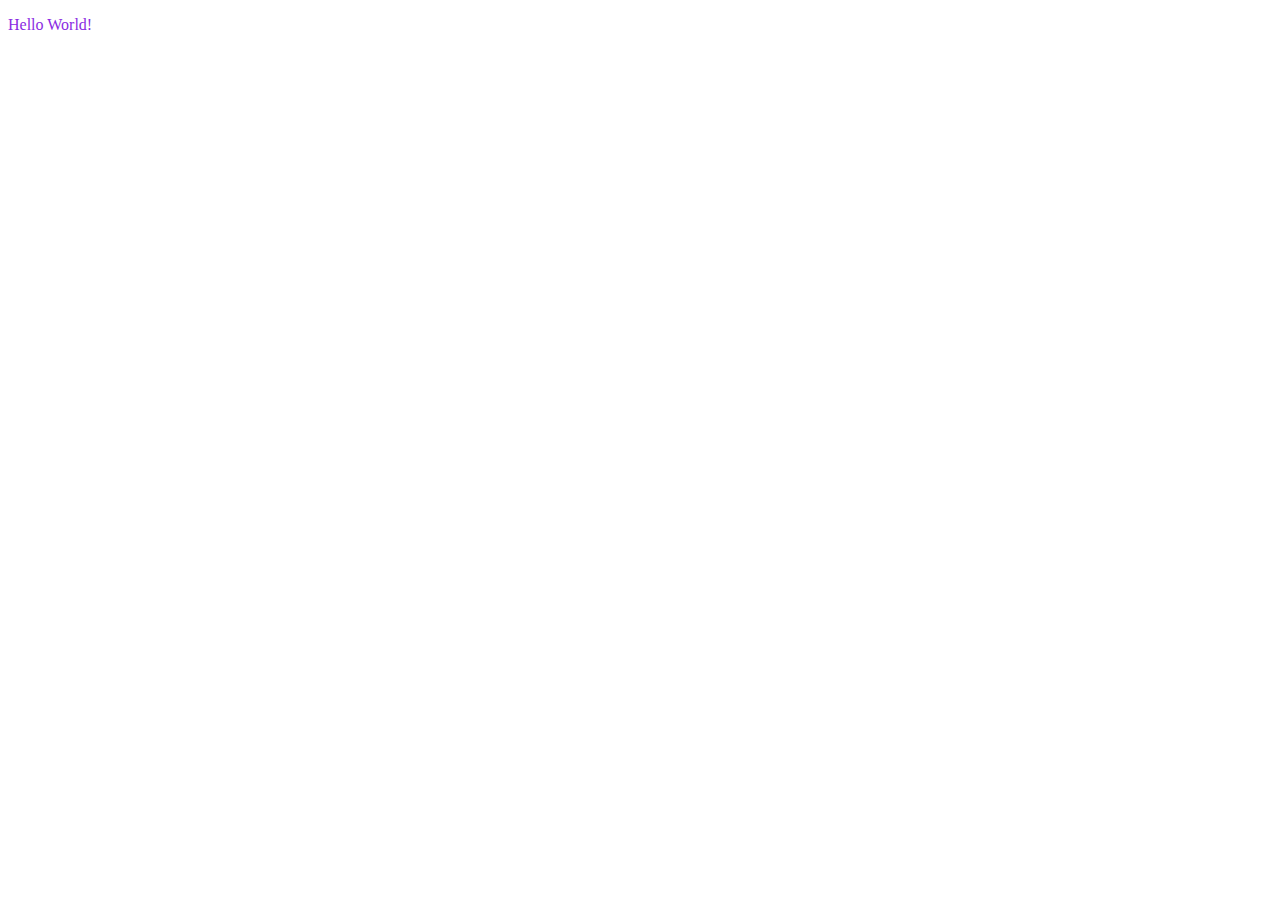
==== index.html @ 97456c0a "First commit" ====
<!DOCTYPE html>
<html lang="en">
  <head>
    <meta charset="UTF-8" />
    <meta name="viewport" content="width=device-width, initial-scale=1.0" />
    <title>Exercise 4 - Log In Screen</title>
    <link rel="stylesheet" href="css/styles.css" />
  </head>
  <body>
    <!-- this is a test to see if the CSS is linked -->
    <p>Hello World!</p>
  </body>
</html>
---- css/styles.css ----
/* this is a test to see if the HTML is linked */
p {
  color: blueviolet;
}
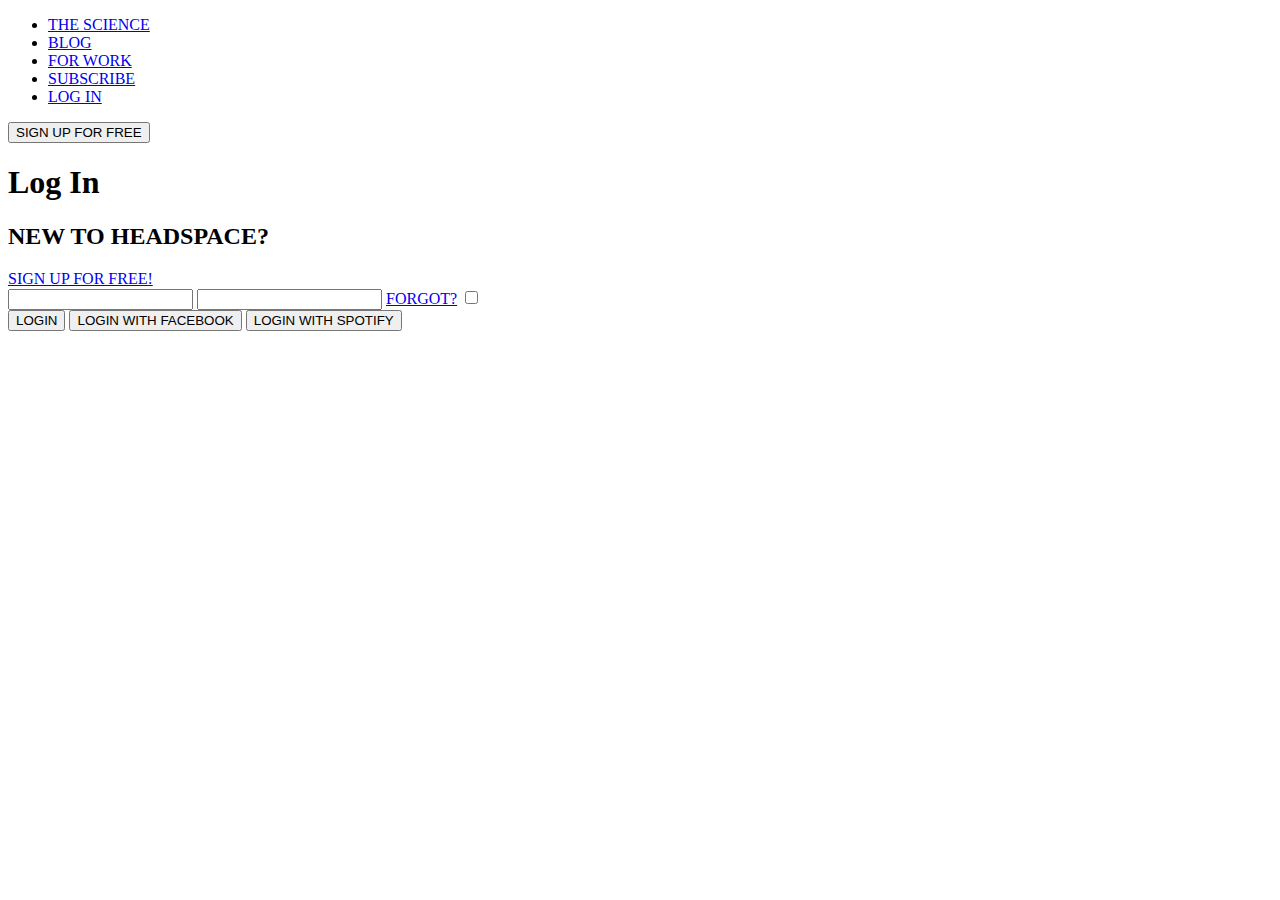
==== commit 2673f06c: "initial HTML layout" ====
--- a/index.html
+++ b/index.html
@@ -7,7 +7,42 @@
     <link rel="stylesheet" href="css/styles.css" />
   </head>
   <body>
-    <!-- this is a test to see if the CSS is linked -->
-    <p>Hello World!</p>
+    <header>
+      <div id="logo">
+        <!-- insert logo image -->
+      </div>
+      <nav>
+        <ul class="uppercase">
+          <li><a href="#">the science</a></li>
+          <li><a href="#">blog</a></li>
+          <li><a href="#">for work</a></li>
+          <li><a href="#">subscribe</a></li>
+          <li><a href="#">log in</a></li>
+        </ul>
+        <button class="uppercase" type="button">sign up for free</button>
+      </nav>
+    </header>
+    <main>
+      <div id="section1">
+        <h1>Log In</h1>
+        <h2 class="uppercase">New to Headspace?</h2>
+        <span><a class="uppercase" href="#">Sign up for free!</a></span>
+      </div>
+      <div id="section2">
+        <input type="email" />
+        <input type="password" />
+        <a class="uppercase" href="#">Forgot?</a>
+        <input class="uppercase" type="checkbox" />
+      </div>
+      <div id="section3">
+        <button class="uppercase" id="dark-blue" type="button">login</button>
+        <button class="uppercase" id="light-blue" type="button">
+          login with facebook
+        </button>
+        <button class="uppercase" id="light-blue" type="button">
+          login with spotify
+        </button>
+      </div>
+    </main>
   </body>
 </html>
--- a/css/styles.css
+++ b/css/styles.css
@@ -1,4 +1,3 @@
-/* this is a test to see if the HTML is linked */
-p {
-  color: blueviolet;
+.uppercase {
+  text-transform: uppercase;
 }
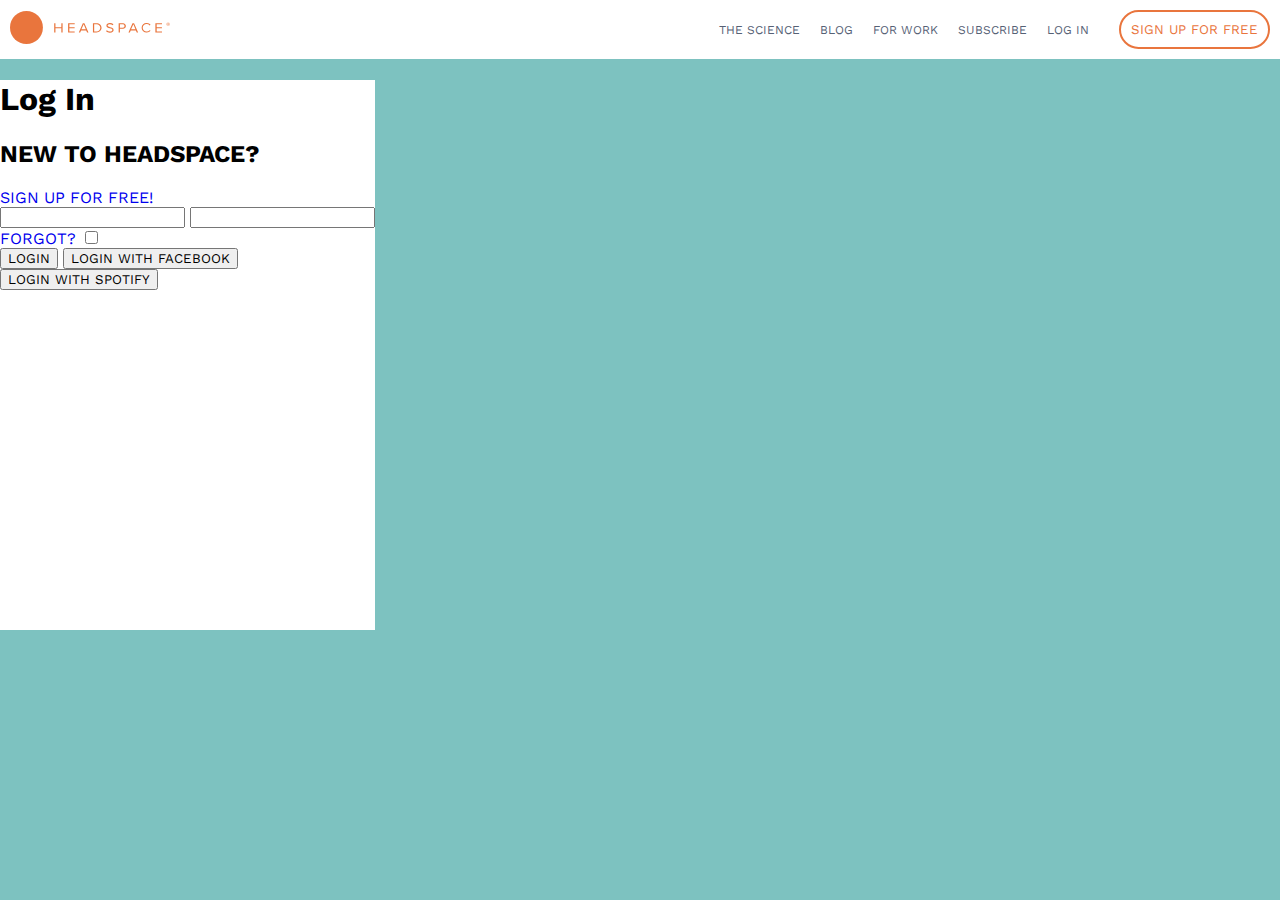
==== commit 6b69faba: "completed header and nav" ====
--- a/index.html
+++ b/index.html
@@ -4,12 +4,16 @@
     <meta charset="UTF-8" />
     <meta name="viewport" content="width=device-width, initial-scale=1.0" />
     <title>Exercise 4 - Log In Screen</title>
+    <link
+      href="https://fonts.googleapis.com/css2?family=Work+Sans:wght@200;300;500;700&display=swap"
+      rel="stylesheet"
+    />
     <link rel="stylesheet" href="css/styles.css" />
   </head>
   <body>
     <header>
       <div id="logo">
-        <!-- insert logo image -->
+        <img src="assets/SVG/logo.svg" alt="Headspace Logo" />
       </div>
       <nav>
         <ul class="uppercase">
@@ -19,7 +23,9 @@
           <li><a href="#">subscribe</a></li>
           <li><a href="#">log in</a></li>
         </ul>
-        <button class="uppercase" type="button">sign up for free</button>
+        <button class="uppercase" id="orange" type="button">
+          sign up for free
+        </button>
       </nav>
     </header>
     <main>
--- a/css/styles.css
+++ b/css/styles.css
@@ -1,3 +1,83 @@
 .uppercase {
   text-transform: uppercase;
 }
+body {
+  background-color: #7dc2c0;
+  margin: 0;
+  font-family: "Work Sans", sans-serif;
+}
+
+header {
+  background-color: white;
+  padding: 10px;
+  display: flex;
+  flex-direction: row;
+  justify-content: space-between;
+  align-items: center;
+}
+
+#logo {
+  width: 160px;
+}
+nav {
+  display: flex;
+  flex-direction: row;
+}
+ul {
+  margin-top: 0;
+  display: flex;
+  flex-direction: row;
+  align-items: center;
+  margin-bottom: 0;
+  padding: 0 20px;
+}
+
+li {
+  list-style-type: none;
+  padding: 0 10px;
+  font-size: 12px;
+}
+
+li a {
+  color: #566175;
+}
+
+li a:hover {
+  color: #e9753d;
+}
+
+li a:active {
+  color: #934425;
+}
+
+main {
+  background-color: white;
+  width: 375px;
+  height: 550px;
+}
+
+button {
+  font-family: "Work Sans", sans-serif;
+}
+
+a {
+  text-decoration: none;
+}
+
+#orange {
+  border: 2px solid #e9753d;
+  border-radius: 20px;
+  padding: 10px;
+  background-color: transparent;
+  color: #e9753d;
+}
+
+#orange:hover {
+  background-color: #e9753d;
+  color: white;
+}
+
+#orange:active {
+  background-color: #934425;
+  border: 2px solid #934425;
+}
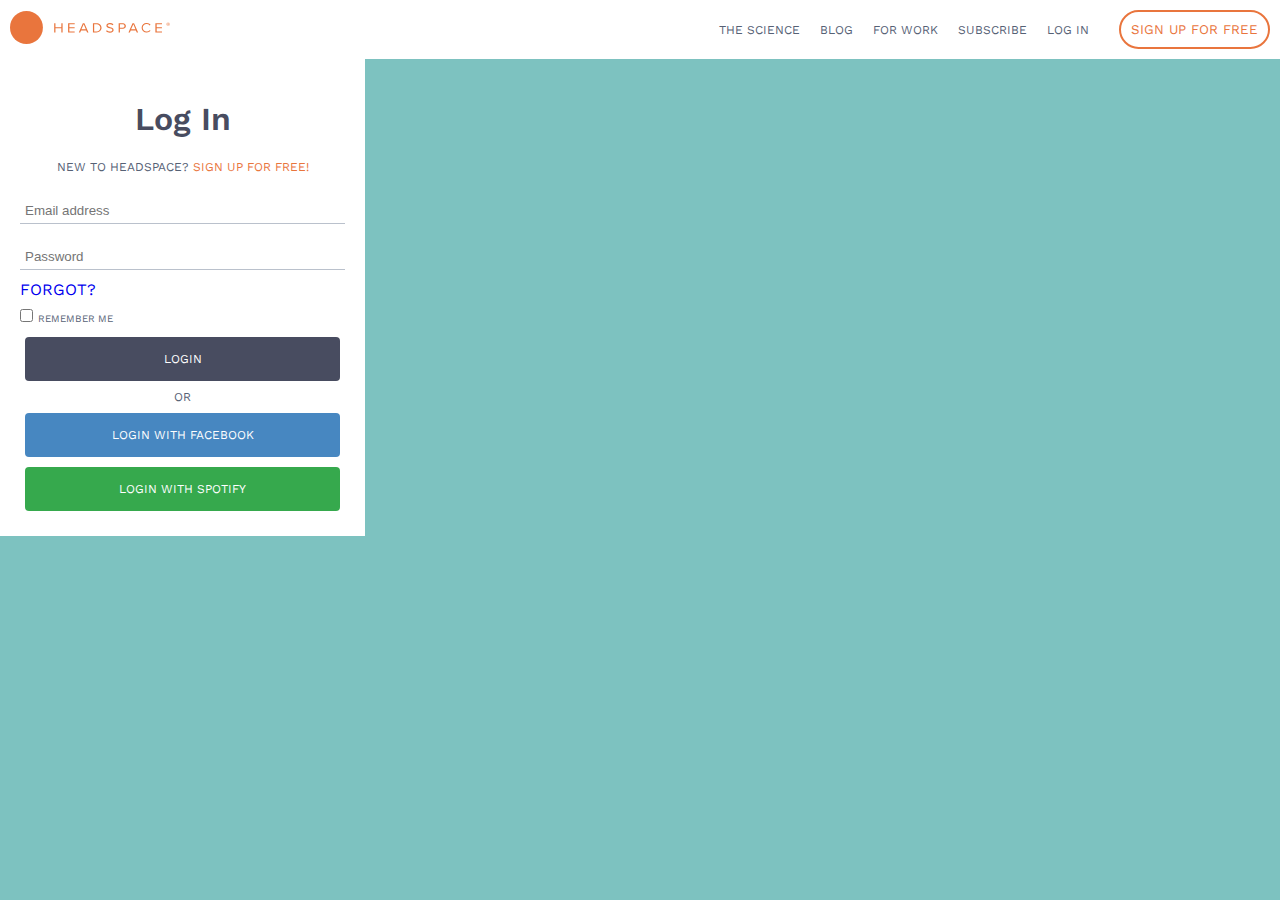
==== commit 00c12089: "updated button CSS and input fields" ====
--- a/index.html
+++ b/index.html
@@ -5,7 +5,7 @@
     <meta name="viewport" content="width=device-width, initial-scale=1.0" />
     <title>Exercise 4 - Log In Screen</title>
     <link
-      href="https://fonts.googleapis.com/css2?family=Work+Sans:wght@200;300;500;700&display=swap"
+      href="https://fonts.googleapis.com/css2?family=Work+Sans:wght@200;300;500;600;700&display=swap"
       rel="stylesheet"
     />
     <link rel="stylesheet" href="css/styles.css" />
@@ -31,21 +31,26 @@
     <main>
       <div id="section1">
         <h1>Log In</h1>
-        <h2 class="uppercase">New to Headspace?</h2>
-        <span><a class="uppercase" href="#">Sign up for free!</a></span>
+        <h2 class="uppercase">
+          New to Headspace? <a class="uppercase" href="#">Sign up for free!</a>
+        </h2>
       </div>
-      <div id="section2">
-        <input type="email" />
-        <input type="password" />
+      <form id="section2">
+        <input type="email" placeholder="Email address" />
+        <input type="password" placeholder="Password" />
         <a class="uppercase" href="#">Forgot?</a>
-        <input class="uppercase" type="checkbox" />
-      </div>
+        <div id="remember-me">
+          <input class="checkbox-round" type="checkbox" />
+          <label class="uppercase" for="checkbox">Remember Me</label>
+        </div>
+      </form>
       <div id="section3">
         <button class="uppercase" id="dark-blue" type="button">login</button>
+        <h2 class="uppercase">or</h2>
         <button class="uppercase" id="light-blue" type="button">
           login with facebook
         </button>
-        <button class="uppercase" id="light-blue" type="button">
+        <button class="uppercase" id="green" type="button">
           login with spotify
         </button>
       </div>
--- a/css/styles.css
+++ b/css/styles.css
@@ -50,12 +50,6 @@
   color: #934425;
 }
 
-main {
-  background-color: white;
-  width: 375px;
-  height: 550px;
-}
-
 button {
   font-family: "Work Sans", sans-serif;
 }
@@ -81,3 +75,101 @@
   background-color: #934425;
   border: 2px solid #934425;
 }
+
+main {
+  background-color: white;
+  width: 325px;
+  display: flex;
+  flex-direction: column;
+  align-items: center;
+  padding: 20px;
+}
+
+h1 {
+  text-align: center;
+  font-weight: 600;
+  color: #484c60;
+}
+
+h2 {
+  text-align: center;
+  font-size: 12px;
+  font-weight: 400;
+  margin: 4px;
+  color: #566175;
+}
+
+h2 a {
+  color: #e9753d;
+}
+
+h2 a:hover {
+  color: #934425;
+}
+
+h2 a:active {
+  color: #566175;
+}
+
+#section2 {
+  display: flex;
+  flex-direction: column;
+}
+
+form {
+  width: 100%;
+  margin-top: 10px;
+}
+
+input {
+  padding: 5px;
+  margin: 10px 0;
+  border: none;
+  border-bottom: 1px solid #bac1cc;
+}
+#checkbox-round {
+  border-radius: 200px;
+}
+#remember-me label {
+  font-size: 10px;
+  color: #566175;
+}
+
+#section3 {
+  display: flex;
+  flex-direction: column;
+  width: 100%;
+}
+
+#section3 button {
+  padding: 15px;
+  margin: 5px;
+  border-radius: 4px;
+  color: white;
+  border: none;
+  font-size: 12px;
+}
+
+#dark-blue {
+  background-color: #484c60;
+}
+
+#dark-blue:hover {
+  background-color: #262a3b;
+}
+
+#light-blue {
+  background-color: #4787c1;
+}
+
+#light-blue:hover {
+  background-color: #2a5985;
+}
+
+#green {
+  background-color: #36a94d;
+}
+
+#green:hover {
+  background-color: #218034;
+}
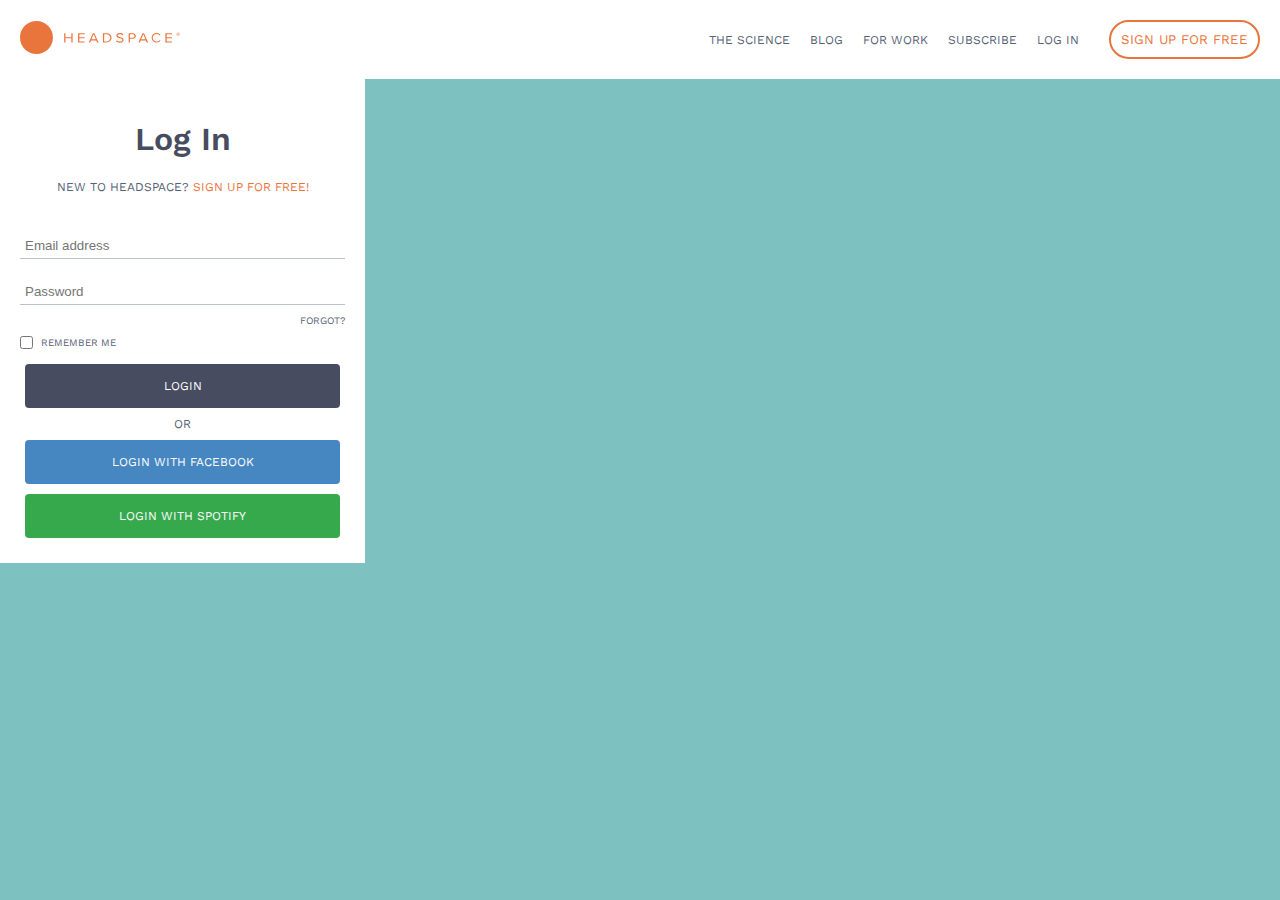
==== commit eac1982a: "initial layout before centering main content box" ====
--- a/index.html
+++ b/index.html
@@ -40,7 +40,7 @@
         <input type="password" placeholder="Password" />
         <a class="uppercase" href="#">Forgot?</a>
         <div id="remember-me">
-          <input class="checkbox-round" type="checkbox" />
+          <input type="checkbox" />
           <label class="uppercase" for="checkbox">Remember Me</label>
         </div>
       </form>
--- a/css/styles.css
+++ b/css/styles.css
@@ -9,7 +9,7 @@
 
 header {
   background-color: white;
-  padding: 10px;
+  padding: 20px;
   display: flex;
   flex-direction: row;
   justify-content: space-between;
@@ -116,9 +116,14 @@
   flex-direction: column;
 }
 
+#section2 a {
+  font-size: 10px;
+  text-align: right;
+  color: #566175;
+}
 form {
   width: 100%;
-  margin-top: 10px;
+  margin-top: 25px;
 }
 
 input {
@@ -127,12 +132,21 @@
   border: none;
   border-bottom: 1px solid #bac1cc;
 }
-#checkbox-round {
-  border-radius: 200px;
+
+#remember-me {
+  display: flex;
+  flex-direction: row;
+  align-items: center;
 }
+
 #remember-me label {
   font-size: 10px;
   color: #566175;
+  padding-left: 8px;
+}
+
+#remember-me input[type="checkbox"] {
+  border-radius: 50%;
 }
 
 #section3 {
